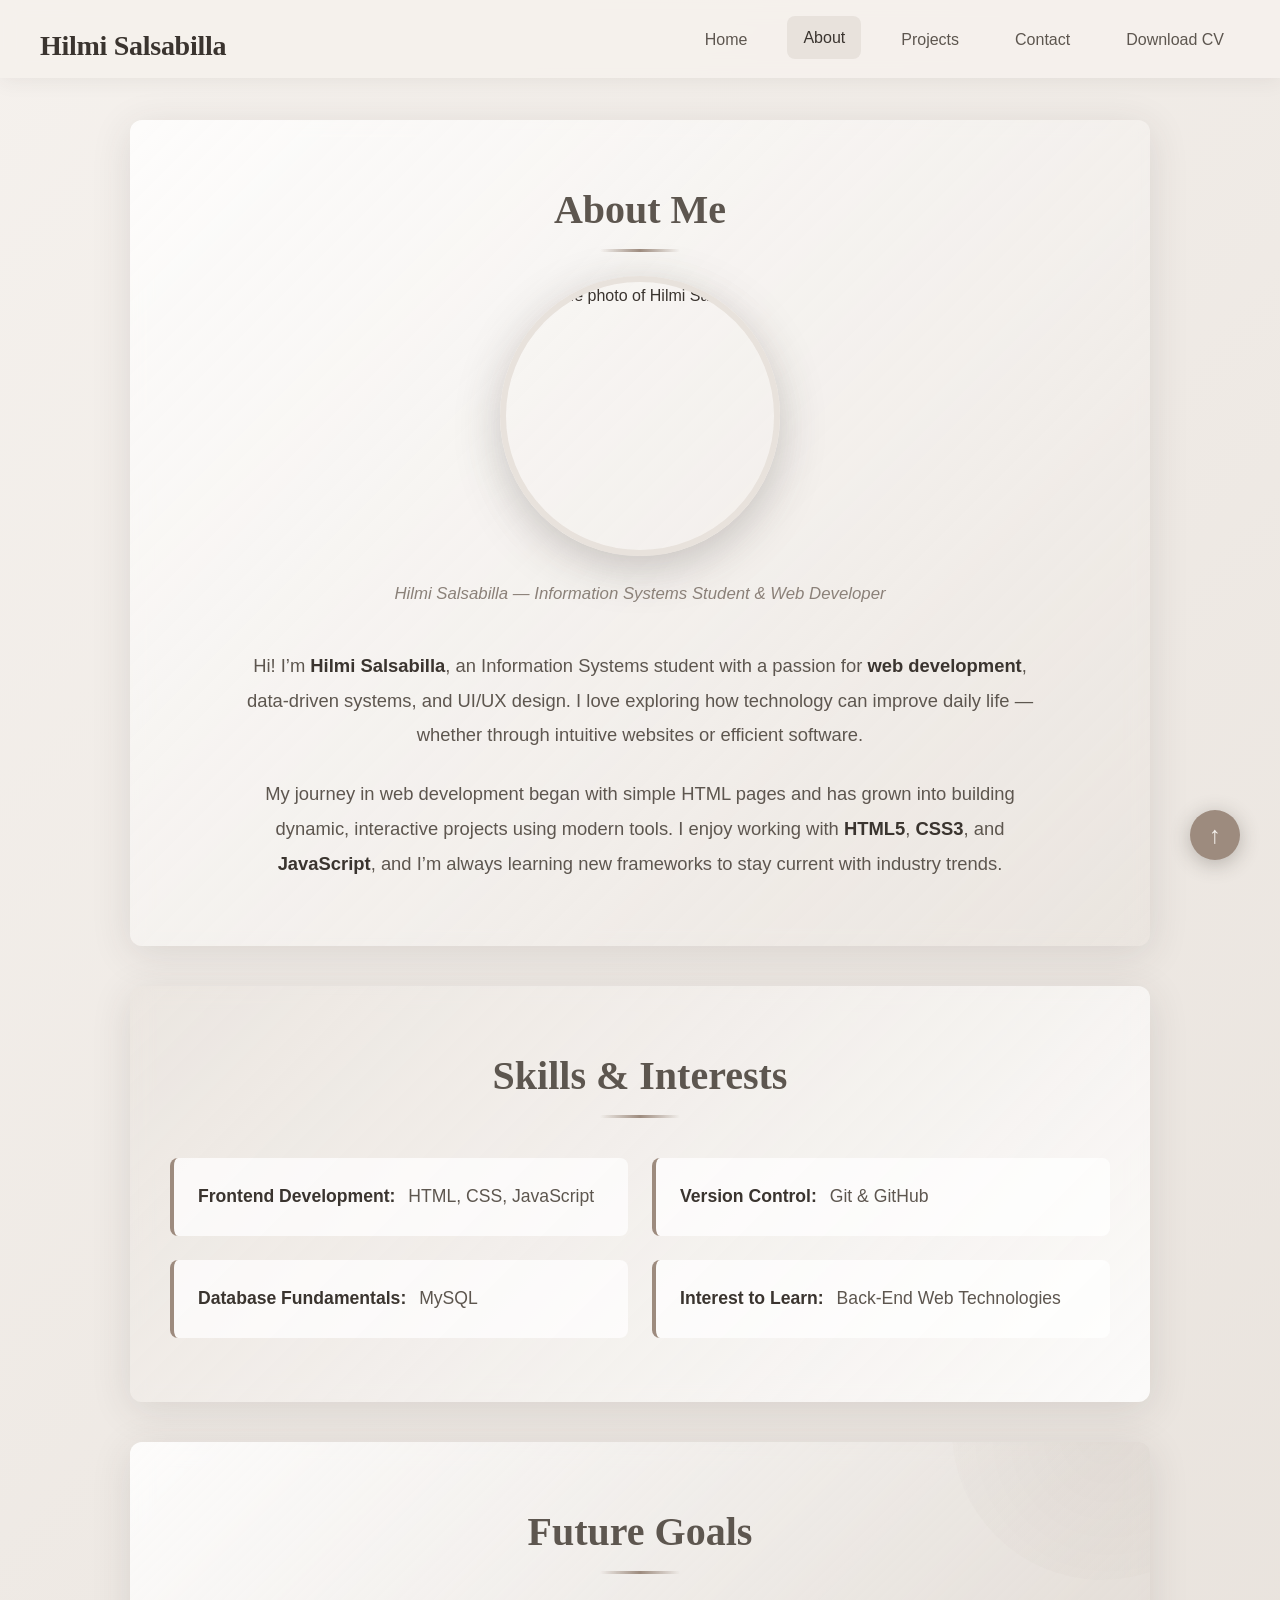
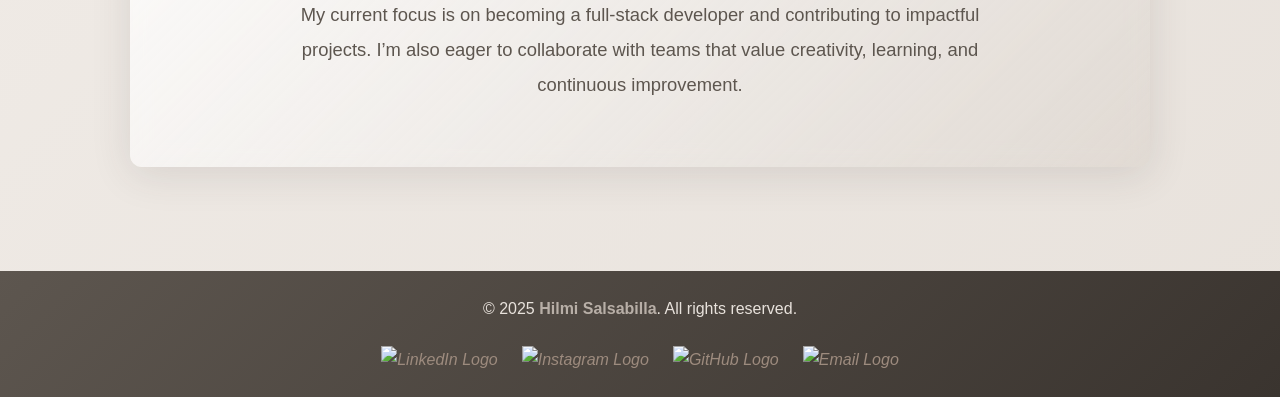
==== pages/about.html @ b3e306a5 "style: add hide navbar when scroll down and update the media queries" ====
<!DOCTYPE html>
<html lang="en">
<head>
    <meta charset="UTF-8">
    <meta name="viewport" content="width=device-width, initial-scale=1.0">

    <!-- browser tab -->
    <title>About | Hilmi Salsabilla</title>
    <link rel="shortcut icon" href="../assets/images/icon.png" type="image/x-icon">
    <link rel="stylesheet" href="../assets/css/about.css">

    <!-- seo meta -->
    <meta name="description" content="Learn more about Hilmi Salsabilla — Information Systems student and web developer passionate about technology, learning, and innovation.">
    <meta name="keywords" content="Hilmi Salsabilla, web developer, portfolio, projects, Information Systems">
    <meta name="author" content="Hilmi Salsabilla">
</head>
<body id="top">
    <!-- header -->
    <header class="site-header">
        <h1 class="logo">
            <a href="../index.html" aria-label="Homepage of Hilmi Salsabilla">Hilmi Salsabilla</a>
        </h1>

        <nav class="site-nav" aria-label="Main Navigation">
            <ul class="list-nav">
                <li><a href="../index.html">Home</a></li>
                <li><a href="about.html" aria-current="page">About</a></li>
                <li><a href="projects.html">Projects</a></li>
                <li><a href="contact.html">Contact</a></li>
                <li><a href="../assets/document/cv-hilmi-salsabilla.pdf" download>Download CV</a></li>
            </ul>
        </nav>
    </header>

    <!-- main -->
    <main id="main-content">
        <!-- bio -->
        <section class="bio" aria-labelledby="about-title">
            <h2 id="about-title">About Me</h2>
            <figure>
                <img src="../assets/images/profile.png" alt="Profile photo of Hilmi Salsabilla" loading="lazy">
                <figcaption>Hilmi Salsabilla — Information Systems Student & Web Developer</figcaption>
            </figure>
            
            <p>
                Hi! I’m <strong>Hilmi Salsabilla</strong>, an Information Systems student with a passion for <strong>web development</strong>, data-driven systems, and UI/UX design. I love exploring how technology can improve daily life — whether through intuitive websites or efficient software.
            </p>
            <p>
                My journey in web development began with simple HTML pages and has grown into building dynamic, interactive projects using modern tools. I enjoy working with <strong>HTML5</strong>, <strong>CSS3</strong>, and <strong>JavaScript</strong>, and I’m always learning new frameworks to stay current with industry trends.
            </p>
        </section>

        <!-- skills -->
        <section class="skills" aria-labelledby="skills-title">
            <h2 id="skills-title">Skills & Interests</h2>
            <ul>
                <li><strong>Frontend Development:</strong> HTML, CSS, JavaScript</li>
                <li><strong>Version Control:</strong> Git & GitHub</li>
                <li><strong>Database Fundamentals:</strong> MySQL</li>
                <li><strong>Interest to Learn:</strong> Back-End Web Technologies</li>
            </ul>
        </section>

        <!-- goals -->
        <section class="goals" aria-labelledby="goals-title">
            <h2 id="goals-title">Future Goals</h2>
            <p>
                My current focus is on becoming a full-stack developer and contributing to impactful projects. I’m also eager to collaborate with teams that value creativity, learning, and continuous improvement.
            </p>
        </section>

        <a href="#top" class="back-to-top" aria-label="Back to top of page">↑</a>
    </main>
    
    <!-- footer -->
    <footer class="site-footer">
        <p>© 2025 <strong>Hilmi Salsabilla</strong>. All rights reserved.</p>

        <address>
            <ul class="social-links">
                <li>
                    <a href="https://www.linkedin.com/in/hilmi-salsabilla/" target="_blank" rel="noopener noreferrer" aria-label="LinkedIn Profile">
                        <img src="../assets/logo/linkedin.png" alt="LinkedIn Logo" loading="lazy">
                    </a>
                </li>
                <li>
                    <a href="https://www.instagram.com/hsalsabillaa/" target="_blank" rel="noopener noreferrer" aria-label="Instagram Profile">
                        <img src="../assets/logo/instagram.png" alt="Instagram Logo" loading="lazy">
                    </a>
                </li>
                <li>
                    <a href="https://github.com/HilmiSalsabilla" target="_blank" rel="noopener noreferrer" aria-label="GitHub Profile">
                        <img src="../assets/logo/github.png" alt="GitHub Logo" loading="lazy">
                    </a>
                </li>
                <li>
                    <a href="mailto:hilmisalsabilla6@gmail.com" aria-label="Email Hilmi Salsabilla">
                        <img src="../assets/logo/email.png" alt="Email Logo" loading="lazy">
                    </a>
                </li>
            </ul>
        </address>
    </footer>

    <script src="../assets/js/navbar_scroll.js"></script>
</body>
</html>
---- assets/css/about.css ----
* {
    margin: 0;
    padding: 0;
    box-sizing: border-box;
}

/* gray-beige monochrome */
:root {
    --color-lightest: #f5f1ed;
    --color-light: #e8e2dc;
    --color-medium-light: #d4ccc4;
    --color-medium: #b8afa7;
    --color-medium-dark: #8b8179;
    --color-dark: #5d564f;
    --color-darkest: #3a342f;
    --color-accent: #9d8b7e;
    
    --font-primary: 'Segoe UI', Tahoma, Geneva, Verdana, sans-serif;
    --font-secondary: Georgia, 'Times New Roman', serif;
    
    --spacing-xs: 0.5rem;
    --spacing-sm: 1rem;
    --spacing-md: 1.5rem;
    --spacing-lg: 2.5rem;
    --spacing-xl: 4rem;
    
    --radius-sm: 4px;
    --radius-md: 8px;
    --radius-lg: 12px;

    --transition-fast: 0.2s ease;
    --transition-normal: 0.3s ease;
    --transition-slow: 0.5s ease;
}

html {
    scroll-behavior: smooth;
    font-size: 16px;
}

body {
    font-family: var(--font-primary);
    line-height: 1.7;
    color: var(--color-darkest);
    background: linear-gradient(135deg, var(--color-lightest) 0%, var(--color-light) 100%);
    min-height: 100vh;
    overflow-x: hidden;
    padding-top: 80px;
}

/* typo */
h1, h2, h3, h4 {
    font-family: var(--font-secondary);
    font-weight: 700;
    line-height: 1.3;
    color: var(--color-darkest);
    margin-bottom: var(--spacing-xs);
}

h1 {
    font-size: clamp(2rem, 5vw, 3rem);
    letter-spacing: -0.02em;
}

h2 {
    font-size: clamp(1.75rem, 4vw, 2.5rem);
    color: var(--color-dark);
    position: relative;
    padding-bottom: var(--spacing-sm);
    text-align: center;
    margin-bottom: var(--spacing-md);
}

h2::after {
    content: '';
    position: absolute;
    bottom: 0;
    left: 50%;
    transform: translateX(-50%);
    width: 80px;
    height: 3px;
    background: linear-gradient(90deg, transparent, var(--color-accent), transparent);
    border-radius: var(--radius-sm);
}

h3 {
    font-size: clamp(1.25rem, 3vw, 1.75rem);
    color: var(--color-medium-dark);
    font-weight: 600;
}

p {
    font-size: clamp(1rem, 2vw, 1.125rem);
    color: var(--color-dark);
    margin-bottom: var(--spacing-md);
    font-weight: 400;
}

strong {
    color: var(--color-darkest);
    font-weight: 600;
}

em {
    color: var(--color-medium-dark);
    font-style: italic;
}

a {
    color: var(--color-accent);
    text-decoration: none;
    transition: all var(--transition-normal);
    position: relative;
}

a:hover {
    color: var(--color-dark);
}

a:focus {
    outline: 2px solid var(--color-accent);
    outline-offset: 3px;
    border-radius: var(--radius-sm);
}

/* header & nav */
.site-header {
    background: rgba(245, 241, 237, 0.95);
    backdrop-filter: blur(10px);
    padding: var(--spacing-xs) var(--spacing-lg);
    position: fixed;
    top: 0;
    left: 0;
    right: 0;
    z-index: 1000;
    box-shadow: 0 2px 20px rgba(58, 52, 47, 0.08);
    display: flex;
    justify-content: space-between;
    align-items: center;
    flex-wrap: wrap;
    gap: var(--spacing-md);
    transition: transform var(--transition-normal);
}

.site-header.hidden {
    transform: translateY(-100%);
}

.logo {
    margin: 0;
}

.logo a {
    font-family: var(--font-secondary);
    font-size: clamp(1.25rem, 3vw, 1.75rem);
    font-weight: 700;
    color: var(--color-darkest);
    letter-spacing: -0.01em;
    transition: color var(--transition-normal);
}

.logo a:hover {
    color: var(--color-accent);
}

.site-nav ul {
    list-style: none;
    display: flex;
    gap: var(--spacing-md);
    flex-wrap: wrap;
}

.site-nav a {
    color: var(--color-dark);
    font-weight: 500;
    font-size: clamp(0.9rem, 2vw, 1rem);
    padding: var(--spacing-xs) var(--spacing-sm);
    border-radius: var(--radius-md);
    transition: all var(--transition-normal);
    display: inline-block;
}

.site-nav a:hover,
.site-nav a[aria-current="page"] {
    background: var(--color-light);
    color: var(--color-darkest);
    transform: translateY(-2px);
}

/* main-content */
#main-content {
    max-width: 1000px;
    margin: 0 auto;
    padding: var(--spacing-lg);
    flex: 1;
    width: 100%;
}

section {
    margin-bottom: var(--spacing-lg);
    padding: var(--spacing-xl) var(--spacing-lg);
    background: rgba(255, 255, 255, 0.7);
    backdrop-filter: blur(10px);
    border-radius: var(--radius-lg);
    box-shadow: 0 8px 40px rgba(58, 52, 47, 0.12);
    transition: transform var(--transition-normal), box-shadow var(--transition-normal);
}

section:hover {
    transform: translateY(-5px);
    box-shadow: 0 12px 50px rgba(58, 52, 47, 0.18);
}

/* bio section */
.bio {
    background: linear-gradient(135deg, rgba(255, 255, 255, 0.8), rgba(232, 226, 220, 0.5));
    text-align: center;
}

.bio figure {
    margin-bottom: var(--spacing-lg);
}

.bio img {
    width: clamp(180px, 35vw, 280px);
    height: clamp(180px, 35vw, 280px);
    border-radius: 50%;
    object-fit: cover;
    border: 6px solid var(--color-light);
    box-shadow: 0 12px 45px rgba(58, 52, 47, 0.25);
    transition: transform var(--transition-slow), box-shadow var(--transition-slow);
    margin: 0 auto;
    display: block;
}

.bio img:hover {
    transform: scale(1.05) rotate(2deg);
    box-shadow: 0 18px 60px rgba(58, 52, 47, 0.35);
}

.bio figcaption {
    margin-top: var(--spacing-md);
    font-size: clamp(0.95rem, 2vw, 1.05rem);
    color: var(--color-medium-dark);
    font-style: italic;
    font-weight: 500;
}

.bio p {
    text-align: center;
    font-size: clamp(1.05rem, 2.5vw, 1.15rem);
    line-height: 1.9;
    max-width: 800px;
    margin: 0 auto;
    margin-bottom: var(--spacing-md);
}

.bio p:last-of-type {
    margin-bottom: 0;
}

/* skills section */
.skills {
    background: linear-gradient(135deg, rgba(232, 226, 220, 0.6), rgba(255, 255, 255, 0.8));
}

.skills ul {
    list-style: none;
    padding: 0;
    display: grid;
    gap: var(--spacing-md);
    margin-top: var(--spacing-lg);
}

.skills li {
    padding: var(--spacing-md);
    background: rgba(255, 255, 255, 0.7);
    border-left: 4px solid var(--color-accent);
    border-radius: var(--radius-md);
    font-size: clamp(1rem, 2.5vw, 1.1rem);
    color: var(--color-dark);
    transition: all var(--transition-normal);
    position: relative;
    overflow: hidden;
}

.skills li::before {
    content: '';
    position: absolute;
    left: 0;
    top: 0;
    height: 100%;
    width: 0;
    background: linear-gradient(90deg, rgba(157, 139, 126, 0.1), transparent);
    transition: width var(--transition-normal);
}

.skills li:hover {
    background: rgba(255, 255, 255, 0.95);
    border-left-width: 6px;
    padding-left: calc(var(--spacing-md) + 2px);
    transform: translateX(8px);
    box-shadow: -4px 4px 20px rgba(58, 52, 47, 0.15);
}

.skills li:hover::before {
    width: 100%;
}

.skills li strong {
    color: var(--color-darkest);
    font-weight: 600;
    display: inline-block;
    margin-right: var(--spacing-xs);
}

/* goals section */
.goals {
    background: linear-gradient(135deg, rgba(255, 255, 255, 0.85), rgba(212, 204, 196, 0.4));
    position: relative;
    overflow: hidden;
}

.goals::before {
    content: '';
    position: absolute;
    top: -50%;
    right: -10%;
    width: 300px;
    height: 300px;
    background: radial-gradient(circle, rgba(157, 139, 126, 0.1), transparent);
    border-radius: 50%;
    pointer-events: none;
}

.goals p {
    font-size: clamp(1.05rem, 2.5vw, 1.15rem);
    line-height: 1.9;
    text-align: center;
    max-width: 750px;
    margin: 0 auto;
    position: relative;
    z-index: 1;
}

/* back-to-top button */
.back-to-top {
    position: fixed;
    bottom: var(--spacing-lg);
    right: var(--spacing-lg);
    width: 50px;
    height: 50px;
    background: var(--color-accent);
    color: var(--color-lightest);
    border-radius: 50%;
    display: flex;
    align-items: center;
    justify-content: center;
    font-size: 1.5rem;
    box-shadow: 0 4px 20px rgba(58, 52, 47, 0.3);
    transition: all var(--transition-normal);
    z-index: 999;
}

.back-to-top:hover {
    color: var(--color-lightest);
    background: var(--color-dark);
    transform: translateY(-5px);
    box-shadow: 0 8px 30px rgba(58, 52, 47, 0.4);
}

/* footer */
.site-footer {
    background: linear-gradient(135deg, var(--color-dark), var(--color-darkest));
    color: var(--color-light);
    padding: var(--spacing-md);
    text-align: center;
    margin-top: var(--spacing-md);
}

.site-footer p {
    color: var(--color-light);
    margin-bottom: var(--spacing-md);
    font-size: clamp(0.9rem, 2vw, 1rem);
}

.site-footer strong {
    color: var(--color-medium);
}

.social-links {
    list-style: none;
    display: flex;
    justify-content: center;
    gap: var(--spacing-md);
    flex-wrap: wrap;
}

.social-links a {
    display: inline-block;
    transition: transform var(--transition-normal);
}

.social-links a:hover {
    transform: scale(1.05) rotate(15deg);
}

.social-links img {
    width: clamp(20px, 5vw, 30px);
    height: clamp(20px, 5vw, 30px);
}

::-webkit-scrollbar {
    width: 10px;
}

::-webkit-scrollbar-track {
    background: var(--color-lightest);
}

::-webkit-scrollbar-thumb {
    background: var(--color-medium);
    border-radius: 10px;
}

@media screen and (max-width: 768px) {
    :root {
        --spacing-lg: 2rem;
        --spacing-xl: 3rem;
    }

    body {
        padding-top: 160px;
    }
    
    .site-header {
        flex-direction: column;
        text-align: center;
        padding: var(--spacing-md);
        position: fixed;
    }
    
    .site-nav ul {
        justify-content: center;
        gap: var(--spacing-sm);
    }
    
    #main-content {
        padding: var(--spacing-lg) var(--spacing-md);
    }
    
    section {
        padding: var(--spacing-lg) var(--spacing-md);
    }
    
    .bio img {
        width: clamp(150px, 40vw, 220px);
        height: clamp(150px, 40vw, 220px);
    }
}

@media screen and (max-width: 480px) {
    :root {
        --spacing-md: 1rem;
        --spacing-lg: 1.5rem;
        --spacing-xl: 2rem;
    }

    body {
        padding-top: 130px;
    }
    
    .site-header {
        padding: var(--spacing-sm);
        position: fixed;
    }
    
    .site-nav ul {
        flex-direction: row;
        justify-content: center;
        gap: var(--spacing-xs);
        width: 100%;
        flex-wrap: wrap;
    }
    
    .site-nav a {
        font-size: clamp(0.75rem, 2vw, 0.85rem);
        padding: var(--spacing-xs) 0.6rem;
    }
    
    #main-content {
        padding: var(--spacing-md) var(--spacing-sm);
    }
    
    section {
        padding: var(--spacing-md) var(--spacing-sm);
        margin-bottom: var(--spacing-lg);
    }
    
    .bio img {
        width: clamp(130px, 45vw, 180px);
        height: clamp(130px, 45vw, 180px);
    }
    
    .skills ul {
        gap: var(--spacing-sm);
    }
    
    .skills li {
        padding: var(--spacing-sm);
    }
    
    .back-to-top {
        bottom: var(--spacing-md);
        right: var(--spacing-md);
        width: 45px;
        height: 45px;
        font-size: 1.25rem;
    }
    
    .site-footer .social-links {
        gap: var(--spacing-sm);
    }
}

@media screen and (max-width: 320px) {
    :root {
        --spacing-xs: 0.35rem;
        --spacing-sm: 0.75rem;
        --spacing-md: 0.85rem;
        --spacing-lg: 1.25rem;
        --spacing-xl: 1.75rem;
    }
    
    body {
        padding-top: 140px;
    }
    
    .site-header {
        padding: var(--spacing-xs) var(--spacing-sm);
        position: fixed;
    }
    
    .logo a {
        font-size: clamp(1rem, 4vw, 1.25rem);
    }
    
    .site-nav ul {
        flex-direction: row;
        justify-content: center;
        gap: 0.25rem;
        flex-wrap: wrap;
    }
    
    .site-nav a {
        font-size: 0.7rem;
        padding: 0.3rem 0.5rem;
    }
    
    #main-content {
        padding: var(--spacing-md) var(--spacing-xs);
    }
    
    section {
        padding: var(--spacing-xs) var(--spacing-sm);
    }
    
    .bio img {
        width: clamp(100px, 40vw, 140px);
        height: clamp(100px, 40vw, 140px);
    }
    
    h2 {
        font-size: clamp(1.35rem, 5vw, 1.75rem);
    }
    
    h3 {
        font-size: clamp(1.1rem, 4vw, 1.35rem);
    }
    
    .skills li {
        padding: var(--spacing-xs);
        font-size: 0.9rem;
    }
    
    .back-to-top {
        bottom: var(--spacing-sm);
        right: var(--spacing-sm);
        width: 40px;
        height: 40px;
        font-size: 1.15rem;
    }
}

@media screen and (min-width: 1200px) {
    #main-content {
        max-width: 1100px;
    }
    
    .skills ul {
        grid-template-columns: repeat(2, 1fr);
    }
}

@media screen and (min-width: 1400px) {
    #main-content {
        max-width: 1200px;
    }
}

@media (prefers-reduced-motion: reduce) {
    * {
        animation-duration: 0.01ms !important;
        animation-iteration-count: 1 !important;
        transition-duration: 0.01ms !important;
    }
    
    html {
        scroll-behavior: auto;
    }
}

@media (prefers-contrast: high) {
    :root {
        --color-darkest: #000000;
        --color-lightest: #ffffff;
    }
    
    section,
    .skills li {
        border: 2px solid var(--color-darkest);
    }
}

@media print {
    .site-header,
    .back-to-top,
    .site-footer .social-links {
        display: none;
    }
    
    body {
        background: white;
        color: black;
    }
    
    section {
        page-break-inside: avoid;
        box-shadow: none;
    }
    
    .bio img {
        width: 150px;
        height: 150px;
    }
}
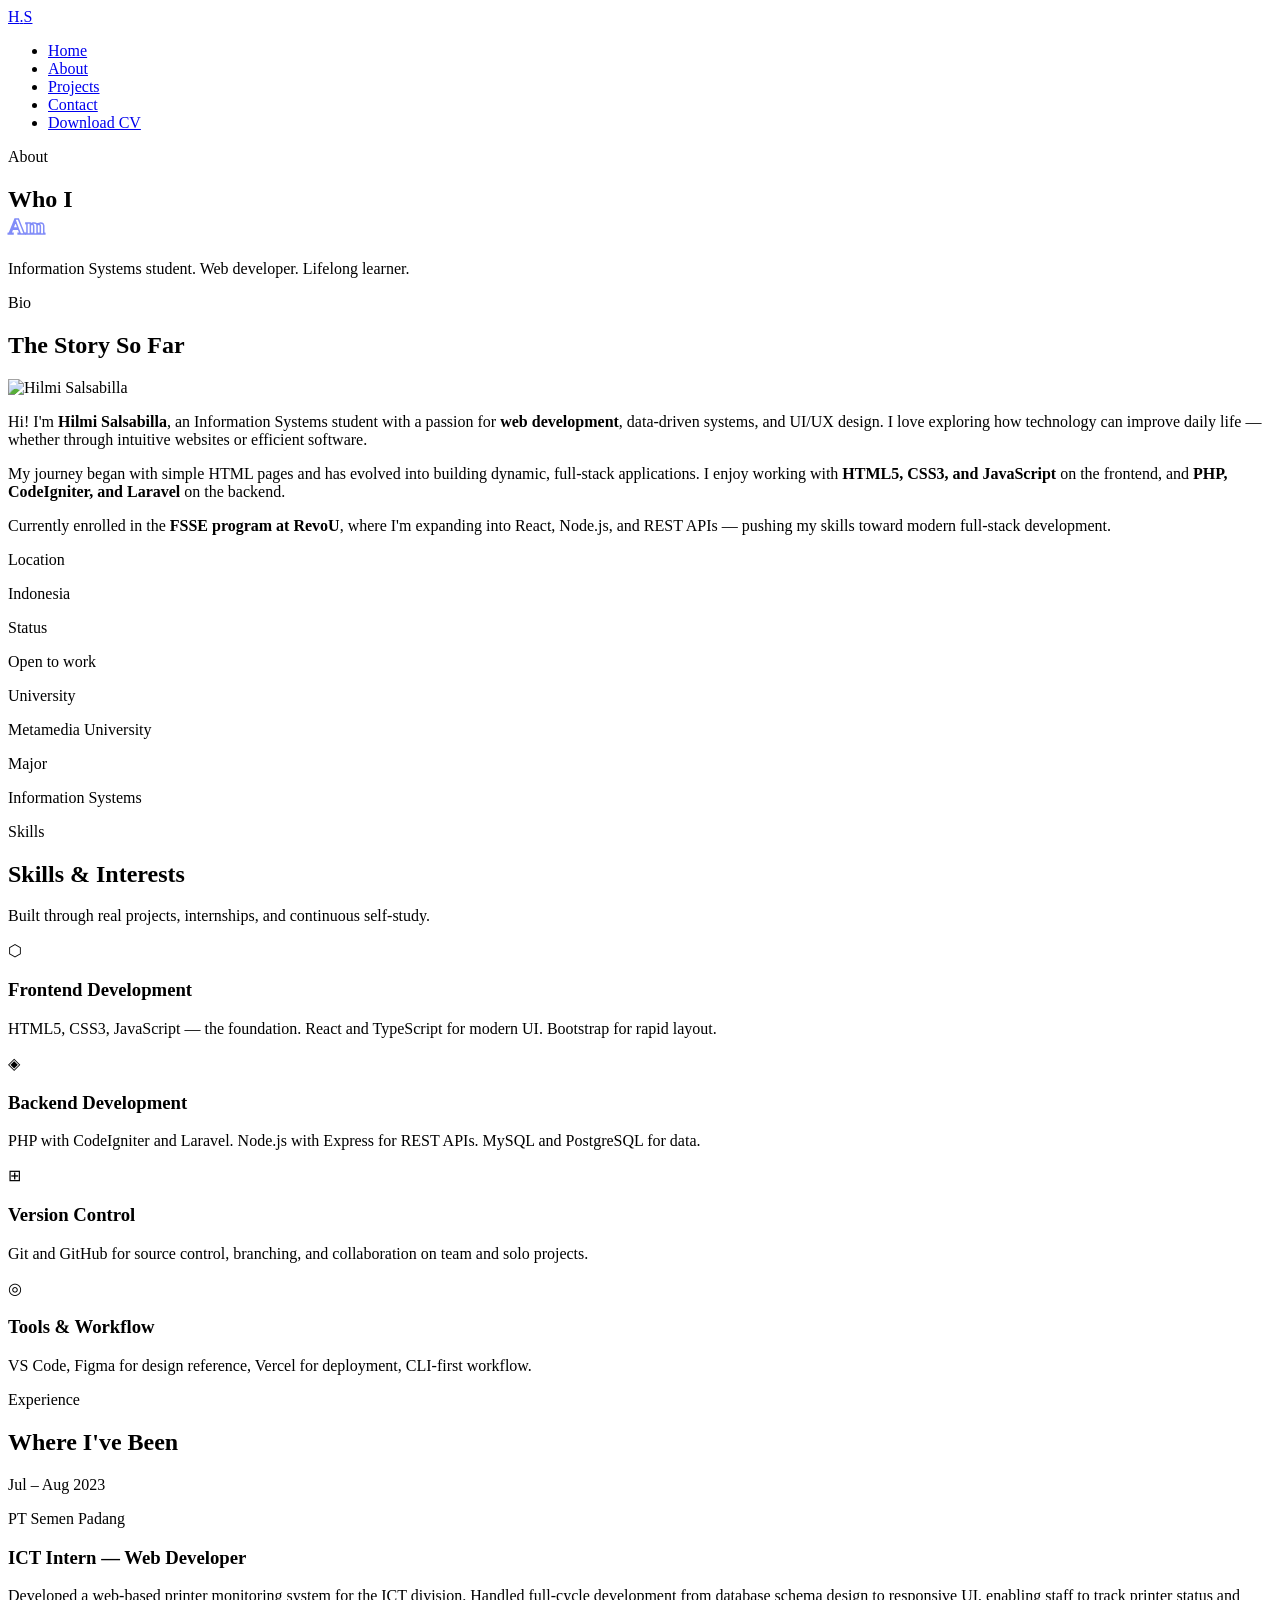
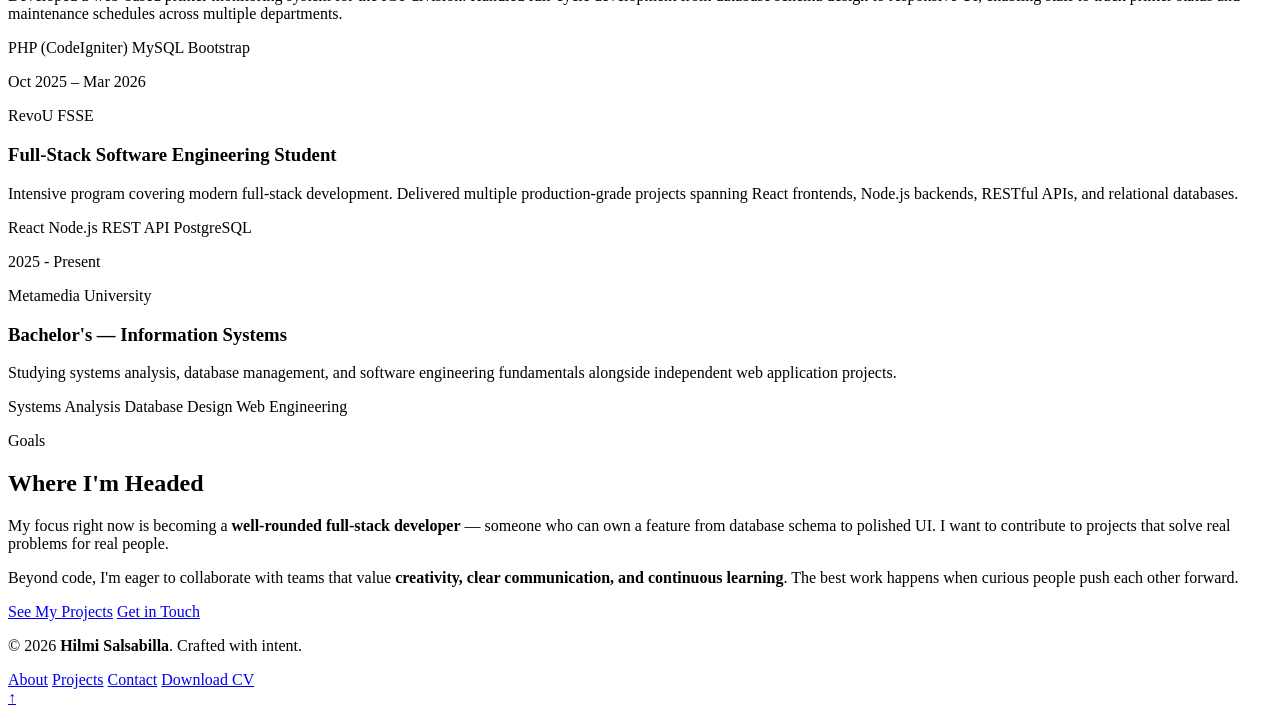
==== commit 6261a7f8: "fix: changing interface with tailwindcss" ====
--- a/pages/about.html
+++ b/pages/about.html
@@ -7,101 +7,354 @@
     <!-- browser tab -->
     <title>About | Hilmi Salsabilla</title>
     <link rel="shortcut icon" href="../assets/images/icon.png" type="image/x-icon">
-    <link rel="stylesheet" href="../assets/css/about.css">
+    <link rel="preconnect" href="https://fonts.googleapis.com">
+    <link rel="preconnect" href="https://fonts.gstatic.com" crossorigin>
+    <script src="https://cdn.tailwindcss.com"></script>
+    <script src="../assets/js/tw-config.js"></script>
+    <link rel="stylesheet" href="../assets/css/custom.css">
 
     <!-- seo meta -->
     <meta name="description" content="Learn more about Hilmi Salsabilla — Information Systems student and web developer passionate about technology, learning, and innovation.">
     <meta name="keywords" content="Hilmi Salsabilla, web developer, portfolio, projects, Information Systems">
     <meta name="author" content="Hilmi Salsabilla">
 </head>
-<body id="top">
+<body class="bg-bg text-ink font-body leading-relaxed overflow-x-hidden pt-[72px]">
     <!-- header -->
-    <header class="site-header">
-        <h1 class="logo">
-            <a href="../index.html" aria-label="Homepage of Hilmi Salsabilla">Hilmi Salsabilla</a>
-        </h1>
-
-        <nav class="site-nav" aria-label="Main Navigation">
-            <ul class="list-nav">
-                <li><a href="../index.html">Home</a></li>
-                <li><a href="about.html" aria-current="page">About</a></li>
-                <li><a href="projects.html">Projects</a></li>
-                <li><a href="contact.html">Contact</a></li>
-                <li><a href="../assets/document/cv-hilmi-salsabilla.pdf" download>Download CV</a></li>
+    <header>
+        <nav class="site-nav fixed top-0 left-0 right-0 z-[100] flex justify-between items-center px-6 md:px-12 py-4 bg-bg/80 backdrop-blur-xl border-b border-line">
+            <a href="../index.html" class="font-display font-extrabold text-lg tracking-wide text-ink">H<span class="text-indsoft">.</span>S</a>
+            
+            <ul class="hidden md:flex gap-1 list-none">
+                <li>
+                    <a href="../index.html" class="text-sm font-medium px-3.5 py-1.5 rounded-md text-muted hover:text-ink hover:bg-white/5 transition">Home</a>
+                </li>
+                <li>
+                    <a href="about.html" class="text-sm font-medium px-3.5 py-1.5 rounded-md text-indsoft bg-white/5" aria-current="page">About</a>
+                </li>
+                <li>
+                    <a href="projects.html" class="text-sm font-medium px-3.5 py-1.5 rounded-md text-muted hover:text-ink hover:bg-white/5 transition">Projects</a>
+                </li>
+                <li>
+                    <a href="contact.html" class="text-sm font-semibold px-4 py-1.5 rounded-md text-indsoft border border-ind/35 hover:bg-indglow hover:text-ink transition">Contact</a>
+                </li>
+                <li>
+                    <a href="../assets/document/cv-hilmi-salsabilla.pdf" download class="text-sm font-medium px-3.5 py-1.5 rounded-md text-muted hover:text-ink hover:bg-white/5 transition">Download CV</a>
+                </li>
             </ul>
         </nav>
     </header>
 
     <!-- main -->
-    <main id="main-content">
+    <main>
+        <!-- hero -->
+        <section class="py-24 bg-surface border-b border-line" aria-labelledby="hero-title">
+            <div class="max-w-5xl mx-auto px-6 md:px-10">
+                <p class="flex items-center gap-2.5 text-xs font-medium tracking-[0.2em] text-indsoft uppercase mb-4">
+                    <span class="block w-5 h-px bg-ind"></span>About
+                </p>
+                
+                <h1 id="hero-title" class="font-display font-extrabold text-5xl md:text-7xl leading-[0.95] tracking-tight mb-5">
+                    Who I<br><span class="text-outline">Am</span>
+                </h1>
+                <p class="text-base text-muted max-w-xl leading-relaxed">
+                    Information Systems student. Web developer. Lifelong learner.
+                </p>
+            </div>
+        </section>
+
         <!-- bio -->
-        <section class="bio" aria-labelledby="about-title">
-            <h2 id="about-title">About Me</h2>
-            <figure>
-                <img src="../assets/images/profile.png" alt="Profile photo of Hilmi Salsabilla" loading="lazy">
-                <figcaption>Hilmi Salsabilla — Information Systems Student & Web Developer</figcaption>
-            </figure>
-            
-            <p>
-                Hi! I’m <strong>Hilmi Salsabilla</strong>, an Information Systems student with a passion for <strong>web development</strong>, data-driven systems, and UI/UX design. I love exploring how technology can improve daily life — whether through intuitive websites or efficient software.
-            </p>
-            <p>
-                My journey in web development began with simple HTML pages and has grown into building dynamic, interactive projects using modern tools. I enjoy working with <strong>HTML5</strong>, <strong>CSS3</strong>, and <strong>JavaScript</strong>, and I’m always learning new frameworks to stay current with industry trends.
-            </p>
-        </section>
+        <section class="py-24" aria-labelledby="bio-title">
+            <div class="max-w-5xl mx-auto px-6 md:px-10">
+                <p class="flex items-center gap-2.5 text-xs font-medium tracking-[0.2em] text-indsoft uppercase mb-4">
+                    <span class="block w-5 h-px bg-ind"></span>Bio
+                </p>
+
+                <h2 id="bio-title" class="font-display font-bold text-4xl md:text-5xl tracking-tight mb-4">
+                    The Story So Far
+                </h2>
+                
+                <div class="grid md:grid-cols-[300px_1fr] gap-10 md:gap-16 items-start mt-14">
+                    <div class="relative max-w-[280px] md:max-w-none">
+                        <div class="absolute -inset-2.5 border border-inddim rounded-2xl pointer-events-none"></div>
+                        <div class="absolute inset-0 bg-gradient-to-br from-ind/10 to-transparent rounded-2xl pointer-events-none"></div>
+                        <img src="../assets/images/profile.png" alt="Hilmi Salsabilla" class="w-full aspect-square object-cover rounded-xl grayscale-[15%] contrast-105">
+                    </div>
+                    
+                    <div>
+                        <p class="text-base text-muted text-justify leading-loose mb-5">
+                            Hi! I'm <strong class="text-ink font-medium">Hilmi Salsabilla</strong>, an Information Systems student with a passion for <strong class="text-ink font-medium">web development</strong>, data-driven systems, and UI/UX design. I love exploring how technology can improve daily life — whether through intuitive websites or efficient software.
+                        </p>
+                        
+                        <p class="text-base text-muted text-justify leading-loose mb-5">
+                            My journey began with simple HTML pages and has evolved into building dynamic, full-stack applications. I enjoy working with <strong class="text-ink font-medium">HTML5, CSS3, and JavaScript</strong> on the frontend, and <strong class="text-ink font-medium">PHP, CodeIgniter, and Laravel</strong> on the backend.
+                        </p>
+                        
+                        <p class="text-base text-muted text-justify leading-loose mb-5">
+                            Currently enrolled in the <strong class="text-ink font-medium">FSSE program at RevoU</strong>, where I'm expanding into React, Node.js, and REST APIs — pushing my skills toward modern full-stack development.
+                        </p>
+                        
+                        <div class="grid grid-cols-2 gap-3 mt-8">
+                            <div class="bg-card border border-line rounded-xl px-5 py-4">
+                                <p class="text-[0.68rem] tracking-wider text-faint uppercase mb-1">Location</p>
+                                <p class="text-sm font-medium text-ink">Indonesia</p>
+                            </div>
+                            
+                            <div class="bg-card border border-line rounded-xl px-5 py-4">
+                                <p class="text-[0.68rem] tracking-wider text-faint uppercase mb-1">Status</p>
+                                <p class="text-sm font-medium text-ink">Open to work</p>
+                            </div>
+                            
+                            <div class="bg-card border border-line rounded-xl px-5 py-4">
+                                <p class="text-[0.68rem] tracking-wider text-faint uppercase mb-1">University</p>
+                                <p class="text-sm font-medium text-ink">Metamedia University</p>
+                            </div>
+                            
+                            <div class="bg-card border border-line rounded-xl px-5 py-4">
+                                <p class="text-[0.68rem] tracking-wider text-faint uppercase mb-1">Major</p>
+                                <p class="text-sm font-medium text-ink">Information Systems</p>
+                            </div>
+                        </div>
+                    </div>
+                </div>
+            </div>
+        </section>
+
+        <div class="h-px w-full bg-line"></div>
 
         <!-- skills -->
-        <section class="skills" aria-labelledby="skills-title">
-            <h2 id="skills-title">Skills & Interests</h2>
-            <ul>
-                <li><strong>Frontend Development:</strong> HTML, CSS, JavaScript</li>
-                <li><strong>Version Control:</strong> Git & GitHub</li>
-                <li><strong>Database Fundamentals:</strong> MySQL</li>
-                <li><strong>Interest to Learn:</strong> Back-End Web Technologies</li>
-            </ul>
-        </section>
+        <section class="py-24 bg-surface" aria-labelledby="skills-title">
+            <div class="max-w-5xl mx-auto px-6 md:px-10">
+                <p class="flex items-center gap-2.5 text-xs font-medium tracking-[0.2em] text-indsoft uppercase mb-4">
+                    <span class="block w-5 h-px bg-ind"></span>Skills
+                </p>
+                
+                <h2 id="skills-title" class="font-display font-bold text-4xl md:text-5xl tracking-tight mb-3">
+                    Skills &amp; Interests
+                </h2>
+                
+                <p class="text-base text-muted max-w-md leading-relaxed">
+                    Built through real projects, internships, and continuous self-study.
+                </p>
+
+                <div class="grid sm:grid-cols-2 gap-4 mt-14">
+                    <!-- frontend -->
+                    <div class="bg-card border border-line rounded-xl px-6 py-5.5 p-6 flex gap-4 items-start hover:border-ind/35 hover:translate-x-1 transition-all">
+                        <div class="w-8.5 h-8 rounded-md bg-inddim border border-ind/20 flex items-center justify-center text-sm flex-shrink-0 mt-0.5">
+                            ⬡
+                        </div>
+                        
+                        <div>
+                            <h3 class="font-display font-bold text-sm mb-2 text-ink">Frontend Development</h3>
+                            <p class="text-sm text-muted leading-relaxed">
+                                HTML5, CSS3, JavaScript — the foundation. React and TypeScript for modern UI. Bootstrap for rapid layout.
+                            </p>
+                        </div>
+                    </div>
+                    
+                    <!-- backend -->
+                    <div class="bg-card border border-line rounded-xl px-6 py-5.5 p-6 flex gap-4 items-start hover:border-ind/35 hover:translate-x-1 transition-all">
+                        <div class="w-8.5 h-8 rounded-md bg-inddim border border-ind/20 flex items-center justify-center text-sm flex-shrink-0 mt-0.5">
+                            ◈
+                        </div>
+                        
+                        <div>
+                            <h3 class="font-display font-bold text-sm mb-2 text-ink">Backend Development</h3>
+                            <p class="text-sm text-muted leading-relaxed">
+                                PHP with CodeIgniter and Laravel. Node.js with Express for REST APIs. MySQL and PostgreSQL for data.
+                            </p>
+                        </div>
+                    </div>
+                    
+                    <!-- version control -->
+                    <div class="bg-card border border-line rounded-xl px-6 py-5.5 p-6 flex gap-4 items-start hover:border-ind/35 hover:translate-x-1 transition-all">
+                        <div class="w-8.5 h-8 rounded-md bg-inddim border border-ind/20 flex items-center justify-center text-sm flex-shrink-0 mt-0.5">
+                            ⊞
+                        </div>
+                        
+                        <div>
+                            <h3 class="font-display font-bold text-sm mb-2 text-ink">Version Control</h3>
+                            <p class="text-sm text-muted leading-relaxed">
+                                Git and GitHub for source control, branching, and collaboration on team and solo projects.
+                            </p>
+                        </div>
+                    </div>
+                    
+                    <!-- tools & workflow -->
+                    <div class="bg-card border border-line rounded-xl px-6 py-5.5 p-6 flex gap-4 items-start hover:border-ind/35 hover:translate-x-1 transition-all">
+                        <div class="w-8.5 h-8 rounded-md bg-inddim border border-ind/20 flex items-center justify-center text-sm flex-shrink-0 mt-0.5">
+                            ◎
+                        </div>
+                        
+                        <div>
+                            <h3 class="font-display font-bold text-sm mb-2 text-ink">Tools &amp; Workflow</h3>
+                            <p class="text-sm text-muted leading-relaxed">
+                                VS Code, Figma for design reference, Vercel for deployment, CLI-first workflow.
+                            </p>
+                        </div>
+                    </div>
+                </div>
+            </div>
+        </section>
+
+        <div class="h-px w-full bg-line"></div>
+
+        <!-- experiences -->
+        <section class="py-24" aria-labelledby="experiences-title">
+            <div class="max-w-5xl mx-auto px-6 md:px-10">
+                <p class="flex items-center gap-2.5 text-xs font-medium tracking-[0.2em] text-indsoft uppercase mb-4">
+                    <span class="block w-5 h-px bg-ind"></span>Experience
+                </p>
+                
+                <h2 id="experiences-title" class="font-display font-bold text-4xl md:text-5xl tracking-tight mb-4">
+                    Where I've Been
+                </h2>
+                
+                <div class="mt-14">
+                    <!-- experience -->
+                    <div class="grid md:grid-cols-[160px_1fr] gap-4 md:gap-8 py-8 border-b border-line">
+                        <div>
+                            <p class="text-xs tracking-wider text-faint uppercase mb-1.5">Jul – Aug 2023</p>
+                            <p class="text-sm font-medium text-indsoft">PT Semen Padang</p>
+                        </div>
+
+                        <div>
+                            <!-- job details -->
+                            <h3 class="font-display font-bold text-lg tracking-tight mb-2">ICT Intern — Web Developer</h3>
+                            <p class="text-sm text-muted text-justify leading-relaxed mb-3">
+                                Developed a web-based printer monitoring system for the ICT division. Handled full-cycle development from database schema design to responsive UI, enabling staff to track printer status and maintenance schedules across multiple departments.
+                            </p>
+                        
+                            <!-- technologies -->
+                            <div class="flex flex-wrap gap-1.5">
+                                <span class="text-xs font-medium px-2.5 py-1 rounded bg-white/5 border border-line2 text-muted">
+                                    PHP (CodeIgniter)
+                                </span>
+                                <span class="text-xs font-medium px-2.5 py-1 rounded bg-white/5 border border-line2 text-muted">
+                                    MySQL
+                                </span>
+                                <span class="text-xs font-medium px-2.5 py-1 rounded bg-white/5 border border-line2 text-muted">
+                                    Bootstrap
+                                </span>
+                            </div>
+                        </div>
+                    </div>
+
+                    <!-- education -->
+                    <div class="grid md:grid-cols-[160px_1fr] gap-4 md:gap-8 py-8 border-b border-line">
+                        <div>
+                            <p class="text-xs tracking-wider text-faint uppercase mb-1.5">Oct 2025 – Mar 2026</p>
+                            <p class="text-sm font-medium text-indsoft">RevoU FSSE</p>
+                        </div>
+
+                        <div>
+                            <!-- job details -->
+                            <h3 class="font-display font-bold text-lg tracking-tight mb-2">
+                                Full-Stack Software Engineering Student
+                            </h3>
+                            
+                            <p class="text-sm text-muted text-justify leading-relaxed mb-3">
+                                Intensive program covering modern full-stack development. Delivered multiple production-grade projects spanning React frontends, Node.js backends, RESTful APIs, and relational databases.
+                            </p>
+                            
+                            <!-- technologies -->
+                            <div class="flex flex-wrap gap-1.5">
+                                <span class="text-xs font-medium px-2.5 py-1 rounded bg-white/5 border border-line2 text-muted">
+                                    React
+                                </span>
+                                <span class="text-xs font-medium px-2.5 py-1 rounded bg-white/5 border border-line2 text-muted">
+                                    Node.js
+                                </span>
+                                <span class="text-xs font-medium px-2.5 py-1 rounded bg-white/5 border border-line2 text-muted">
+                                    REST API
+                                </span>
+                                <span class="text-xs font-medium px-2.5 py-1 rounded bg-white/5 border border-line2 text-muted">
+                                    PostgreSQL
+                                </span>
+                            </div>
+                        </div>
+                    </div>
+
+                    <!-- education -->
+                    <div class="grid md:grid-cols-[160px_1fr] gap-4 md:gap-8 py-8">
+                        <div>
+                            <p class="text-xs tracking-wider text-faint uppercase mb-1.5">2025 - Present</p>
+                            <p class="text-sm font-medium text-indsoft">Metamedia University</p>
+                        </div>
+                        
+                        <div>
+                            <h3 class="font-display font-bold text-lg tracking-tight mb-2">
+                                Bachelor's — Information Systems
+                            </h3>
+                            
+                            <p class="text-sm text-muted text-justify leading-relaxed mb-3">
+                                Studying systems analysis, database management, and software engineering fundamentals alongside independent web application projects.
+                            </p>
+                            
+                            <div class="flex flex-wrap gap-1.5">
+                                <span class="text-xs font-medium px-2.5 py-1 rounded bg-white/5 border border-line2 text-muted">
+                                    Systems Analysis
+                                </span>
+                                <span class="text-xs font-medium px-2.5 py-1 rounded bg-white/5 border border-line2 text-muted">
+                                    Database Design
+                                </span>
+                                <span class="text-xs font-medium px-2.5 py-1 rounded bg-white/5 border border-line2 text-muted">
+                                    Web Engineering
+                                </span>
+                            </div>
+                        </div>
+                    </div>
+                </div>
+            </div>
+        </section>
+
+        <div class="h-px w-full bg-line"></div>
 
         <!-- goals -->
-        <section class="goals" aria-labelledby="goals-title">
-            <h2 id="goals-title">Future Goals</h2>
-            <p>
-                My current focus is on becoming a full-stack developer and contributing to impactful projects. I’m also eager to collaborate with teams that value creativity, learning, and continuous improvement.
-            </p>
-        </section>
-
-        <a href="#top" class="back-to-top" aria-label="Back to top of page">↑</a>
+        <section class="py-24 bg-surface" aria-labelledby="goals-title">
+            <div class="max-w-5xl mx-auto px-6 md:px-10">
+                <p class="flex items-center gap-2.5 text-xs font-medium tracking-[0.2em] text-indsoft uppercase mb-4">
+                    <span class="block w-5 h-px bg-ind"></span>Goals
+                </p>
+                
+                <h2 id="goals-title" class="font-display font-bold text-4xl md:text-5xl tracking-tight mb-4">Where I'm Headed</h2>
+                
+                <div class="max-w-2xl mx-auto mt-12 text-justify">
+                    <p class="text-lg text-muted leading-loose mb-5">
+                        My focus right now is becoming a <strong class="text-ink font-medium">well-rounded full-stack developer</strong> — someone who can own a feature from database schema to polished UI. I want to contribute to projects that solve real problems for real people.
+                    </p>
+                    
+                    <p class="text-lg text-muted leading-loose mb-5">
+                        Beyond code, I'm eager to collaborate with teams that value <strong class="text-ink font-medium">creativity, clear communication, and continuous learning</strong>. The best work happens when curious people push each other forward.
+                    </p>
+                    
+                    <div class="flex gap-4 justify-center flex-wrap mt-10">
+                        <a href="../pages/projects.html" class="inline-flex items-center gap-2 text-sm font-semibold tracking-wide px-7 py-3 rounded-lg bg-transparent text-muted border border-line2 hover:text-ink hover:border-white/25 hover:bg-white/5 hover:-translate-y-0.5 transition-all">See My Projects</a>
+                        <a href="../pages/contact.html" class="inline-flex items-center gap-2 text-sm font-semibold tracking-wide px-7 py-3 rounded-lg bg-ind text-white hover:bg-[#4f52d8] hover:-translate-y-0.5 hover:shadow-[0_8px_28px_rgba(99,102,241,0.35)] transition-all">Get in Touch</a>
+                    </div>
+                </div>
+            </div>
+        </section>
     </main>
     
     <!-- footer -->
-    <footer class="site-footer">
-        <p>© 2025 <strong>Hilmi Salsabilla</strong>. All rights reserved.</p>
-
-        <address>
-            <ul class="social-links">
-                <li>
-                    <a href="https://www.linkedin.com/in/hilmi-salsabilla/" target="_blank" rel="noopener noreferrer" aria-label="LinkedIn Profile">
-                        <img src="../assets/logo/linkedin.png" alt="LinkedIn Logo" loading="lazy">
-                    </a>
-                </li>
-                <li>
-                    <a href="https://www.instagram.com/hsalsabillaa/" target="_blank" rel="noopener noreferrer" aria-label="Instagram Profile">
-                        <img src="../assets/logo/instagram.png" alt="Instagram Logo" loading="lazy">
-                    </a>
-                </li>
-                <li>
-                    <a href="https://github.com/HilmiSalsabilla" target="_blank" rel="noopener noreferrer" aria-label="GitHub Profile">
-                        <img src="../assets/logo/github.png" alt="GitHub Logo" loading="lazy">
-                    </a>
-                </li>
-                <li>
-                    <a href="mailto:hilmisalsabilla6@gmail.com" aria-label="Email Hilmi Salsabilla">
-                        <img src="../assets/logo/email.png" alt="Email Logo" loading="lazy">
-                    </a>
-                </li>
-            </ul>
-        </address>
+    <footer class="bg-bg border-t border-line py-10">
+        <div class="max-w-5xl mx-auto px-6 md:px-10 flex justify-between items-center flex-wrap gap-4">
+            <p class="text-sm text-faint">
+                © 2026 <strong class="text-indsoft font-medium">Hilmi Salsabilla</strong>. Crafted with intent.
+            </p>
+            
+            <!-- pages navigation -->
+            <nav class="flex gap-6" aria-label="Footer Navigation">
+                <a href="../pages/about.html" class="text-sm text-faint hover:text-indsoft transition">About</a>
+                <a href="../pages/projects.html" class="text-sm text-faint hover:text-indsoft transition">Projects</a>
+                <a href="../pages/contact.html" class="text-sm text-faint hover:text-indsoft transition">Contact</a>
+                <a href="../assets/document/cv-hilmi-salsabilla.pdf" download class="text-sm text-faint hover:text-indsoft transition">Download CV</a>
+            </nav>
+        </div>
     </footer>
 
-    <script src="../assets/js/navbar_scroll.js"></script>
+    <a href="#" class="btt fixed bottom-8 right-8 z-50 w-11 h-11 rounded-full bg-surface border border-line2 flex items-center justify-center text-muted text-lg hover:bg-ind hover:border-ind hover:text-white transition-all" id="btt" aria-label="Back to top">↑</a>
+
+    <script src="../assets/js/nav.js"></script>
 </body>
 </html>
--- a/assets/css/custom.css
+++ b/assets/css/custom.css
@@ -0,0 +1,62 @@
+/* Things Tailwind utilities can't express cleanly */
+@import url('https://fonts.googleapis.com/css2?family=Syne:wght@400;700;800&family=DM+Sans:ital,opsz,wght@0,9..40,300;0,9..40,400;0,9..40,500;1,9..40,300&display=swap');
+
+html{
+  scroll-behavior:smooth
+}
+
+.text-outline{
+  color:transparent;
+  -webkit-text-stroke:1.5px #818cf8;
+}
+.text-outline-bg{
+  color:transparent;
+  -webkit-text-stroke:1px rgba(99,102,241,0.1);
+}
+
+nav.site-nav{
+  transition:transform .3s ease
+}
+
+nav.site-nav.hide{
+  transform:translateY(-100%)
+}
+
+.btt{
+  transition:opacity .25s,transform .25s;
+  opacity:0;
+  pointer-events:none
+}
+
+.btt.show{
+  opacity:1;
+  pointer-events:auto
+}
+
+::-webkit-scrollbar{
+  width:8px
+}
+
+::-webkit-scrollbar-track{
+  background:#050810
+}
+
+::-webkit-scrollbar-thumb{
+  background:#111c30;
+  border-radius:8px
+}
+
+::-webkit-scrollbar-thumb:hover{
+  background:rgba(99,102,241,0.3)
+}
+
+@media (prefers-reduced-motion: reduce){
+  *{
+    transition:none!important;
+    animation:none!important
+  }
+  
+  html{
+    scroll-behavior:auto
+  }
+}
